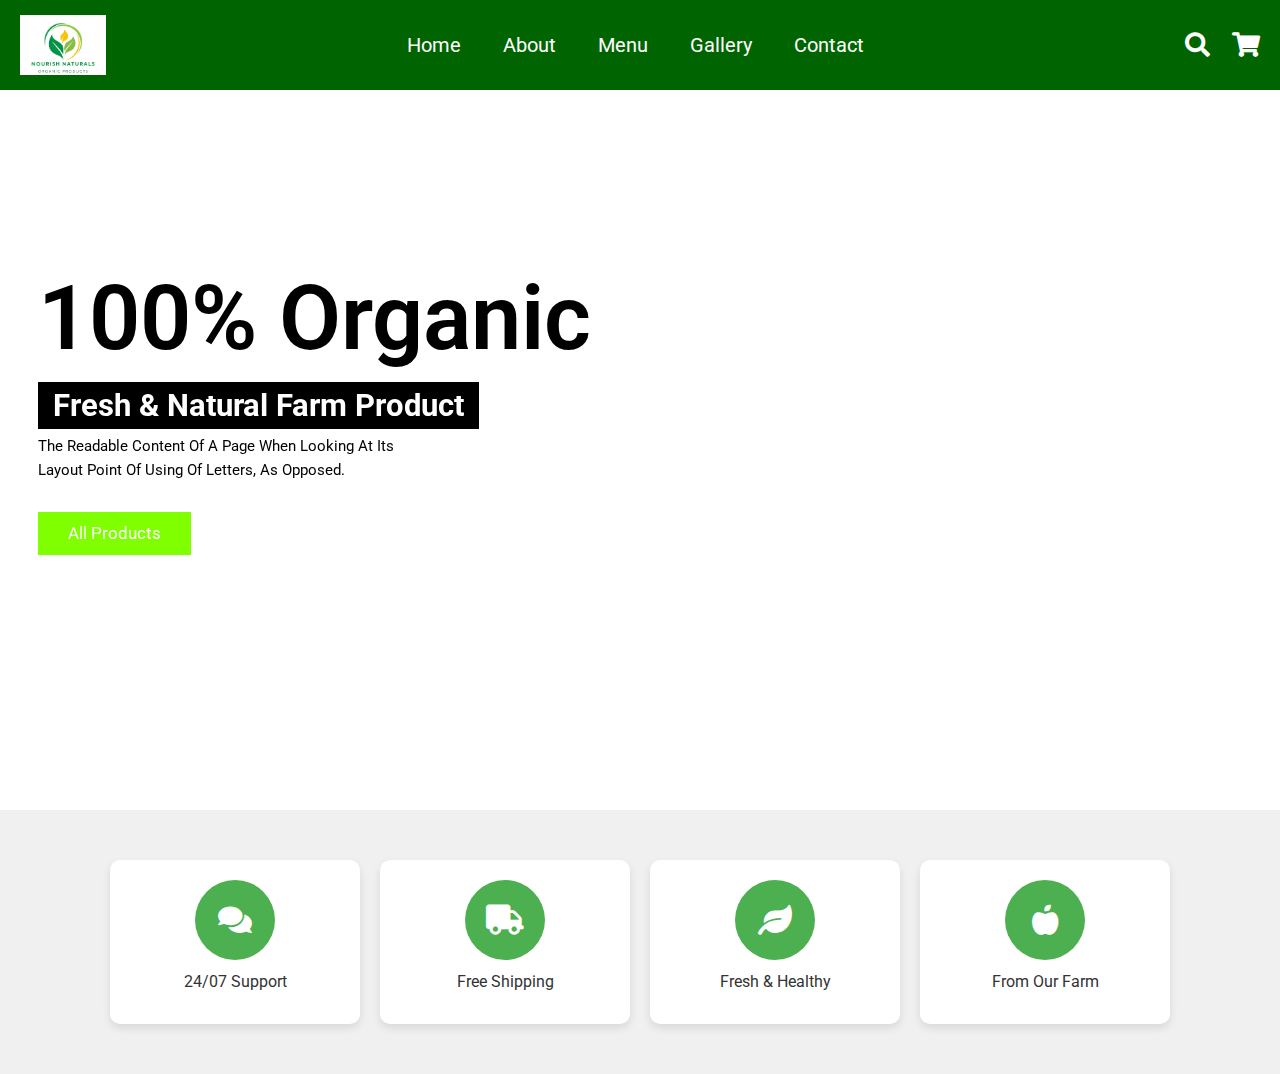
==== Home Page/index.html @ 02206007 "feature done" ====
<!DOCTYPE html>
<html lang="en">
<head>
    <meta charset="UTF-8">
    <meta name="viewport" content="width=device-width, initial-scale=1.0">
    <title>Farm Fresh Bites</title>
    <!-- CSS File Link -->
    <link rel="stylesheet" href="style.css">
     <!-- Google Fonts Link-->
    <link rel="preconnect" href="https://fonts.googleapis.com">
    <link rel="preconnect" href="https://fonts.gstatic.com" crossorigin>
    <link href="https://fonts.googleapis.com/css2?family=Roboto:wght@400;700&display=swap" rel="stylesheet">
    <!-- Font Awesome Link -->
    <link href="https://cdnjs.cloudflare.com/ajax/libs/font-awesome/5.15.4/css/all.min.css" rel="stylesheet">
    <!-- Bootstrap CSS -->
    <link href="https://cdn.jsdelivr.net/npm/bootstrap@5.1.3/dist/css/bootstrap.min.css" rel="stylesheet">
</head>
<body>
    <header class="header">
        <a href="#" class="logo">
            <img src="/Logo.png" alt="Farm Fresh Bites">
        </a>

        <nav class="navbar">
            <a href="/Home Page/index.html">Home</a>
            <a href="#">About</a>
            <a href="#">Menu</a>
            <a href="#">Gallery</a>
            <a href="#">Contact</a>
        </nav>

        <div class="icons">
            <div class="fas fa-search" id="search-icon"></div>
            <div class="fas fa-shopping-cart" id="cart-icon"></div>
            <div class="fas fa-bars" id="menu-icon"></div>
        </div>

        <div class="search-form">
            <input type="search" id="search-box" placeholder="search here...">
            <label for="search-box" class="fas fa-search"></label>
        </div>

        <div class="cart-items-container">
            <div class="cart-items">
                <span class="fas fa-times"></span>
                <img src="/Citrus Splash.png" alt="Citrus Splash">
                <div class="content">
                    <h3>Cart Item 01</h3>
                    <div class="price">$4.99/-</div>
                </div>
            </div>

            <div class="cart-items">
                <span class="fas fa-times"></span>
                <img src="/Berry Chocolate.png" alt="Betty Chocolate">
                <div class="content">
                    <h3>Cart Item 02</h3>
                    <div class="price">$7.50/-</div>
                </div>
            </div>

            <div class="cart-items">
                <span class="fas fa-times"></span>
                <img src="/Fresh Apple.png" alt="Fresh Apple">
                <div class="content">
                    <h3>Cart Item 03</h3>
                    <div class="price">$2.00/-</div>
                </div>
            </div>
            <a href="#" class="button">checkout now</a>
        </div>
    </header>

    <script src="script.js" defer></script>
    <!-- Include Bootstrap JS and Popper.js -->
    <script src="https://cdn.jsdelivr.net/npm/bootstrap@5.1.3/dist/js/bootstrap.bundle.min.js"></script>


    <section class="banner-section">
        <div class="banner-container">
            <!-- Updated to use Bootstrap 5 data attribute for automatic carousel initiation -->
            <div id="carouselExampleCaptions" class="carousel slide" data-bs-ride="carousel"> 
                <div class="carousel-inner">
                    <div class="carousel-item active">
                        <div class="carousel-caption">
                            <div class="banner-content">
                                <h1>100% Organic</h1>
                                <h3>Fresh & Natural Farm Product</h3>
                                <p>The readable content of a page when looking at its layout point of using of letters, as opposed.</p>
                                <a href="product.html" class="button">All Products</a>
                            </div>
                        </div>
                    </div>
                    <div class="carousel-item">
                        <div class="carousel-caption">
                            <div class="banner-content">
                                <h1>100% Organic</h1>
                                <h3>Fresh & Natural Farm Product</h3>
                                <p>The readable content of a page when looking at its layout point of using of letters, as opposed.</p>
                                <a href="product.html" class="button">All Products</a>
                            </div>
                        </div>
                    </div>
                </div>
            </div>
        </div>
    </section>  
    
    <section class="features-section">
        <div class="features-container">
            <a href="/contact" class="feature-card"> 
                <div class="feature-icon">
                    <i class="fas fa-comments"></i>
                </div>
                <p class="feature-text">24/07 Support</p>
            </a>
            <div class="feature-card">
                <div class="feature-icon">
                    <i class="fas fa-truck"></i>
                </div>
                <p class="feature-text">Free Shipping</p>
            </div>
            <div class="feature-card">
                <div class="feature-icon">
                    <i class="fas fa-leaf"></i>
                </div>
                <p class="feature-text">Fresh & Healthy</p>
            </div>
            <a href="/gallery" class="feature-card">
                <div class="feature-icon">
                    <i class="fas fa-apple-alt"></i>
                </div>
                <p class="feature-text">From Our Farm</p>
            </a>
        </div>
    </section>

</body>
</html>
---- Home Page/style.css ----
/* Header */

html {
    color: black;
    font-size: 10px;
    font-weight: 400;
    overflow-x: hidden; /* Prevent horizontal scrolling */
    scroll-padding-top: 9rem; /* Add padding to the top of the viewport when scrolling to an anchor link */
    scroll-behavior: smooth;
}

/* Style the scrollbar track */
html ::-webkit-scrollbar {
    width: 0.8rem; 
}


/* Style the scrollbar track */
html ::-webkit-scrollbar-track {
    background: transparent;
}

/* Style the scrollbar thumb */
html ::-webkit-scrollbar-thumb {
    background: white;
    border-radius: 5rem; 
}

* {
    font-family: "Roboto", sans-serif;
    margin: 0;
    padding: 0;
    box-sizing: border-box;
    outline: none;
    border: none;
    text-decoration: none;
    text-transform: capitalize;
    transition: 0.2s linear;
}

body {
    margin: 0;
    font-size: 10px;
    font-weight: 400;
}

.header {
    display: flex;
    justify-content: space-between;
    align-items: center;
    padding: 15px 20px;
    background-color:darkgreen;
    box-shadow: none;
    position: fixed;
    top: 0;
    left: 0;
    right: 0;
    z-index: 1000;
}

.header .logo img {
    height: 6rem;
}

.header .navbar a {
    margin: 0.1rem;
    font-size: 2rem;
    color: white;
    padding: 0.5rem 2rem;
    text-decoration: none;
}

.navbar a:hover {
    color:chartreuse;
    border-bottom: 0.1rem solid chartreuse;
    padding-bottom: 0.5rem;
}

.header .icons div{
    color: white;
    cursor: pointer;
    font-size: 2.5rem;
    margin-left: 2rem;
}

.header .icons div:hover {
    color: chartreuse;
}

#menu-icon {
    display: none;
}

.header .search-form {
    position: absolute;
    top: 115%; 
    right: 7%;
    background: white;
    width: 50rem;
    height: 5rem;
    display: flex;
    align-items: center;
    transform: scaleY(0);
    transform-origin: top;
}

.header .search-form.active {
    transform: scaleY(1);
}

.header .search-form input {
    height: 100%;
    width: 100%;
    font-size: 1.6rem;
    color: black;
    padding: 1rem;
    text-transform: none;
}

.header .search-form label {
    cursor: pointer;
    font-size: 2.2rem;
    margin-right: 1.5rem;
}

.header .search-form label:hover {
    color: chartreuse;
}

.header .cart-items-container {
    position: absolute;
    top: 100%;
    right: -100%;
    height: calc(100vh - 9.5rem); /* Compute the value based on the viewport height and a fixed value in "rem" */
    width: 35rem;
    background: white;
    padding:0 1.5rem;
}

.header .cart-items-container.active {
    right: 0;
}

.header .cart-items-container .cart-items {
    position: relative;
    margin:2rem 0;
    display: flex;
    align-items: center;
    gap: 1.5rem;
}

.header .cart-items-container .cart-items .fa-times {
    position: absolute;
    top: 1rem;
    right: 1rem;
    font-size: 2rem;
    color: black;
    cursor: pointer;
}

.header .cart-items-container .cart-items .fa-times:hover {
    color: chartreuse;
}

.header .cart-items-container .cart-items img {
    width: 7rem; 
    height: auto; 
    object-fit: contain; 
}

.header .cart-items-container .cart-items .content h3 {
    font-size: 2rem;
    color: black;
    padding-bottom: 0.5rem;
}

.header .cart-items-container .cart-items .content .price {
    font-size: 1.5rem;
    color: chartreuse;
}

.button {
    margin-top: 1rem;
    display: inline-block;
    padding: 0.9rem 3rem;
    font-size: 1.7rem;
    color: white;
    background: chartreuse;
    cursor: pointer;
    text-decoration: none;
}

.Button:hover {
    letter-spacing: 0.2rem;
}

.header .cart-items-container .Button {
    width: 100%;
    text-align: center;
}

@media (max-width: 991px) {
    html {
        font-size: 55%;
    }

    .header {
        padding: 1.5rem 2rem;
    }

    #menu-icon {
        display: inline-block;
    }

    .header .navbar {
        position: absolute;
        top: 100%; 
        right: -100%; 
        background: white;
        width: 30rem; 
        height: calc(100vh - 9.5rem); 
        flex-direction: column;
        align-items: center;
    }

    .header .navbar.active {
        right: 0; 
    }

    .header .navbar a {
        color: black;
        display: block; 
        margin: 0.5rem 1rem; 
        padding: 0.5rem 1rem; 
        font-size: 2rem; 
        text-align: center;
        margin: 0;
    }
    
    .header .search-form {
        width: 90%; 
        right: 2rem; 
    }
}


/* Banner Section */

.banner-section {
    background: url('/Banner Background.jpg');
    background-repeat: no-repeat;
    background-position: center;
    background-size: cover;
    min-height: 90vh;
}

.banner-section .carousel-item {
    padding:3rem 0;
    height: 90vh;
}

.banner-section .carousel-caption {
    top: 30%;
    bottom: 0;
    left: 3%;
    right: 0;
    text-align: left;
    width: 100%;
}

.banner-section .carousel-caption h3 {
    padding : 0.5rem 1.5rem;
    background-color: black;
    display: inline;
    color: white;
    font-size: 3.1rem;
    font-weight: 700;
    line-height: 1.2;
}

.banner-section .carousel-caption p {
    max-width: 40rem;
    margin-bottom: 2rem;
    font-size: 1.5rem;
    line-height: 1.6;
    color: black;
    margin-top: 1rem;
}

.banner-section .carousel-caption h1 {
    font-size:  9rem;
    font-weight: 600;
    line-height: 1.4;
    color: black;
}

@media (max-width:991px) {
    .banner-section{
        min-height: 70vh;
    }
    .banner-section .carousel-item {
        height: 70vh;
    }
    .banner-section .carousel-caption h3 {
        font-size: 2.5rem;
    }
    .banner-section .carousel-caption p {
        font-size: 1.3rem;
        max-width: 32rem;
    }
    .banner-section .carousel-caption h1 {
        font-size: 6rem;
    }
}

/* Features Section */
.features-section {
    display: flex;
    justify-content: center;
    align-items: center;
    background-color: #f0f0f0;  /* Light background for the section */
    padding: 40px 0;  /* Padding around the section */
}

.features-container {
    display: flex;
    justify-content: space-around;
    flex-wrap: wrap;
    max-width: 1200px; /* Maximum width of the container */
    margin: 0 auto; /* Centering the container */
}


.feature-icon {
    background-color: #4CAF50; /* Green background for the icon */
    color: white;  /* White color for the icon */
    border-radius: 50%;
    width: 60px; /* Fixed width */
    height: 60px; /* Fixed height */
    display: flex;
    align-items: center;
    justify-content: center;
    margin-bottom: 10px; /* Space between icon and text */
    font-size: 30px; /* Size of the icon */
}

.feature-text {
    font-size: 16px; /* Text size for the description */
    color: #333; /* Dark grey for text */
}

@media (max-width: 991px) {
    .feature-card {
        width: 80%; /* Full width on smaller screens */
        margin: 10px auto; /* Centering the card on smaller screens */
    }
}

.feature-icon {
    background-color: #4CAF50; /* Original green background */
    color: white;
    border-radius: 50%;
    width: 80px;
    height: 80px;
    display: flex;
    align-items: center;
    justify-content: center;
    margin-bottom: 10px;
    transition: background-color 0.3s ease; /* Smooth transition for background color change */
}

.feature-card {
    display: flex;
    flex-direction: column;
    align-items: center;
    text-align: center;
    background-color: #fff;
    padding: 20px;
    margin: 10px;
    box-shadow: 0 4px 8px rgba(0,0,0,0.1);
    border-radius: 10px;
    width: 250px;
    transition: box-shadow 0.3s ease;
    text-decoration: none; /* Removes underline from links */
    color: inherit; /* Ensures text color inherits from parent without link coloring */
}

.feature-card:hover, .feature-card:focus {
    box-shadow: 0 8px 16px rgba(0,0,0,0.2);
    cursor: pointer;
}
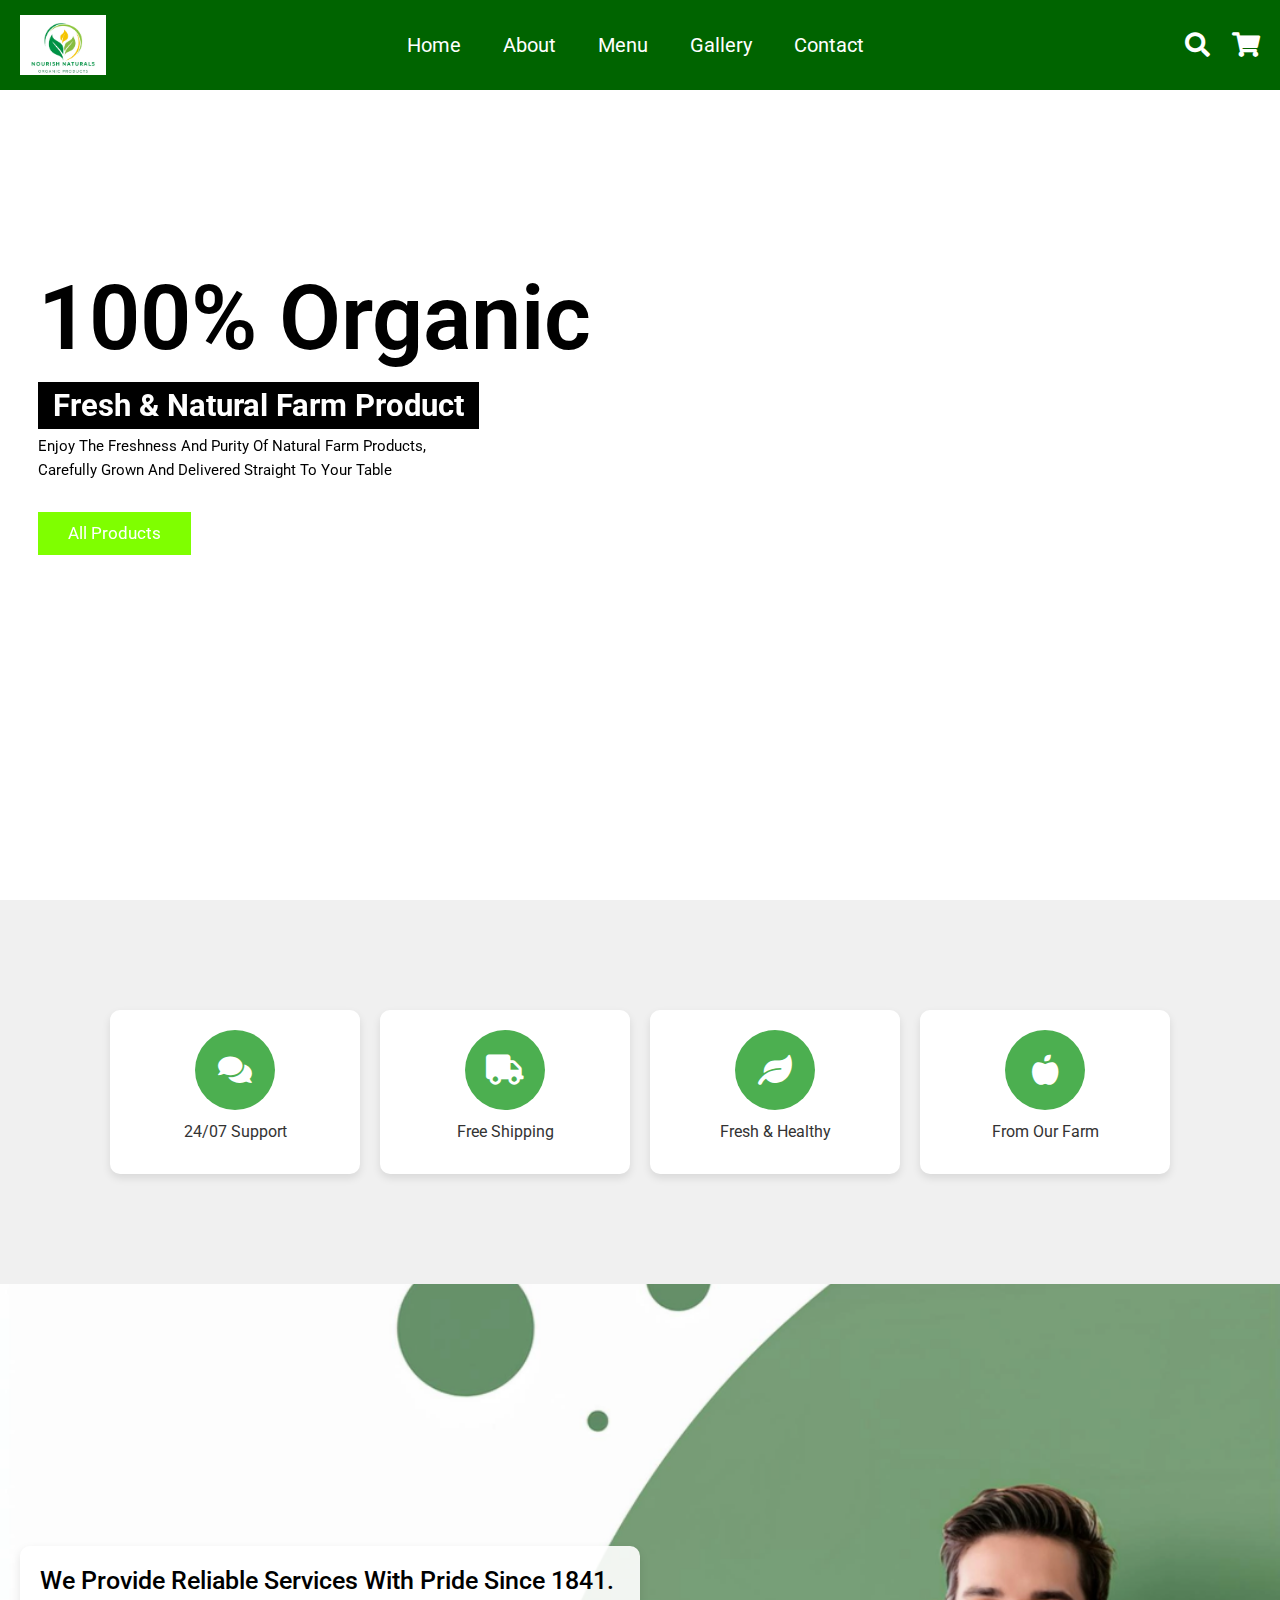
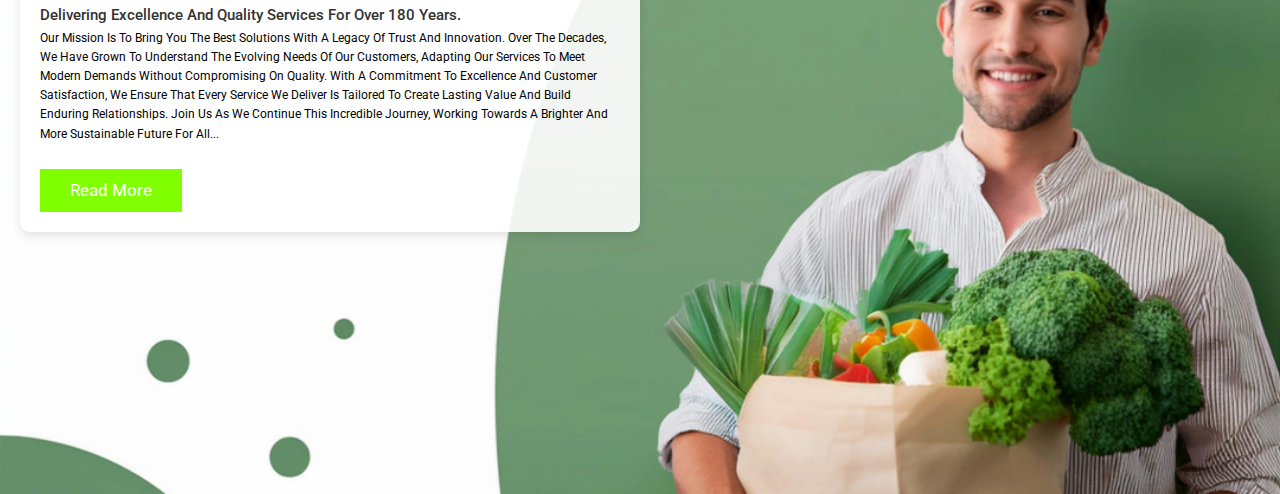
==== commit 43d0a2ab: "About section done" ====
--- a/Home Page/index.html
+++ b/Home Page/index.html
@@ -86,7 +86,7 @@
                             <div class="banner-content">
                                 <h1>100% Organic</h1>
                                 <h3>Fresh & Natural Farm Product</h3>
-                                <p>The readable content of a page when looking at its layout point of using of letters, as opposed.</p>
+                                <p>Enjoy the freshness and purity of natural farm products, carefully grown and delivered straight to your table</p>
                                 <a href="product.html" class="button">All Products</a>
                             </div>
                         </div>
@@ -96,8 +96,8 @@
                             <div class="banner-content">
                                 <h1>100% Organic</h1>
                                 <h3>Fresh & Natural Farm Product</h3>
-                                <p>The readable content of a page when looking at its layout point of using of letters, as opposed.</p>
-                                <a href="product.html" class="button">All Products</a>
+                                <p>Enjoy the freshness and purity of natural farm products, carefully grown and delivered straight to your table.</p>
+                                <a href="/product.html" class="button">All Products</a>
                             </div>
                         </div>
                     </div>
@@ -135,5 +135,27 @@
         </div>
     </section>
 
+    <section class="about-section">
+        <div class="about-container">
+            <div class="about-text">
+                <h1>We Provide Reliable Services with Pride Since 1841.</h1>
+                <h4>Delivering excellence and quality services for over 180 years.</h4>
+                <p>
+                    Our mission is to bring you the best solutions with 
+                    a legacy of trust and innovation. Over the decades, 
+                    we have grown to understand the evolving needs of our 
+                    customers, adapting our services to meet modern demands 
+                    without compromising on quality. With a commitment to 
+                    excellence and customer satisfaction, we ensure that 
+                    every service we deliver is tailored to create lasting 
+                    value and build enduring relationships. Join us as we 
+                    continue this incredible journey, working towards a 
+                    brighter and more sustainable future for all...
+                </p>
+                <a href="/about.html" class="button">Read More</a>
+            </div>
+        </div>
+    </section>
+    
 </body>
 </html>--- a/Home Page/style.css
+++ b/Home Page/style.css
@@ -251,7 +251,7 @@
     background-repeat: no-repeat;
     background-position: center;
     background-size: cover;
-    min-height: 90vh;
+    min-height: 100vh;
 }
 
 .banner-section .carousel-item {
@@ -319,7 +319,7 @@
     justify-content: center;
     align-items: center;
     background-color: #f0f0f0;  /* Light background for the section */
-    padding: 40px 0;  /* Padding around the section */
+    padding: 10rem 0;  /* Padding around the section */
 }
 
 .features-container {
@@ -381,8 +381,8 @@
     border-radius: 10px;
     width: 250px;
     transition: box-shadow 0.3s ease;
-    text-decoration: none; /* Removes underline from links */
-    color: inherit; /* Ensures text color inherits from parent without link coloring */
+    text-decoration: none; 
+    color: inherit;
 }
 
 .feature-card:hover, .feature-card:focus {
@@ -390,4 +390,54 @@
     cursor: pointer;
 }
 
-
+/* About Section */
+
+.about-section {
+    display: flex;
+    align-items: center;
+    justify-content: flex-start;
+    padding: 5rem 2rem;
+    background: url('/About Background.png') no-repeat right center;
+    background-size: cover;
+    min-height: 90vh;
+    color: #333;
+}
+
+.about-container {
+    max-width: 50%;
+    background-color: rgba(255, 255, 255, 0.9);
+    padding: 2rem;
+    border-radius: 10px;
+    box-shadow: 0 4px 10px rgba(0, 0, 0, 0.1);
+    z-index: 2;
+}
+
+.about-text h1 {
+    font-size: 2.5rem;
+    margin-bottom: 1rem;
+    color: black;
+}
+
+.about-text p {
+    font-size: 1.2rem;
+    margin-bottom: 1.5rem;
+    line-height: 1.6;
+    color: black;
+}
+
+
+@media (max-width: 991px) {
+    .about-container {
+        max-width: 55%; 
+        padding: 15px; 
+    }
+
+    .about-container h1 {
+        font-size: 2rem; 
+    }
+
+    .about-container p {
+        font-size: 1.5rem; 
+    }
+}
+
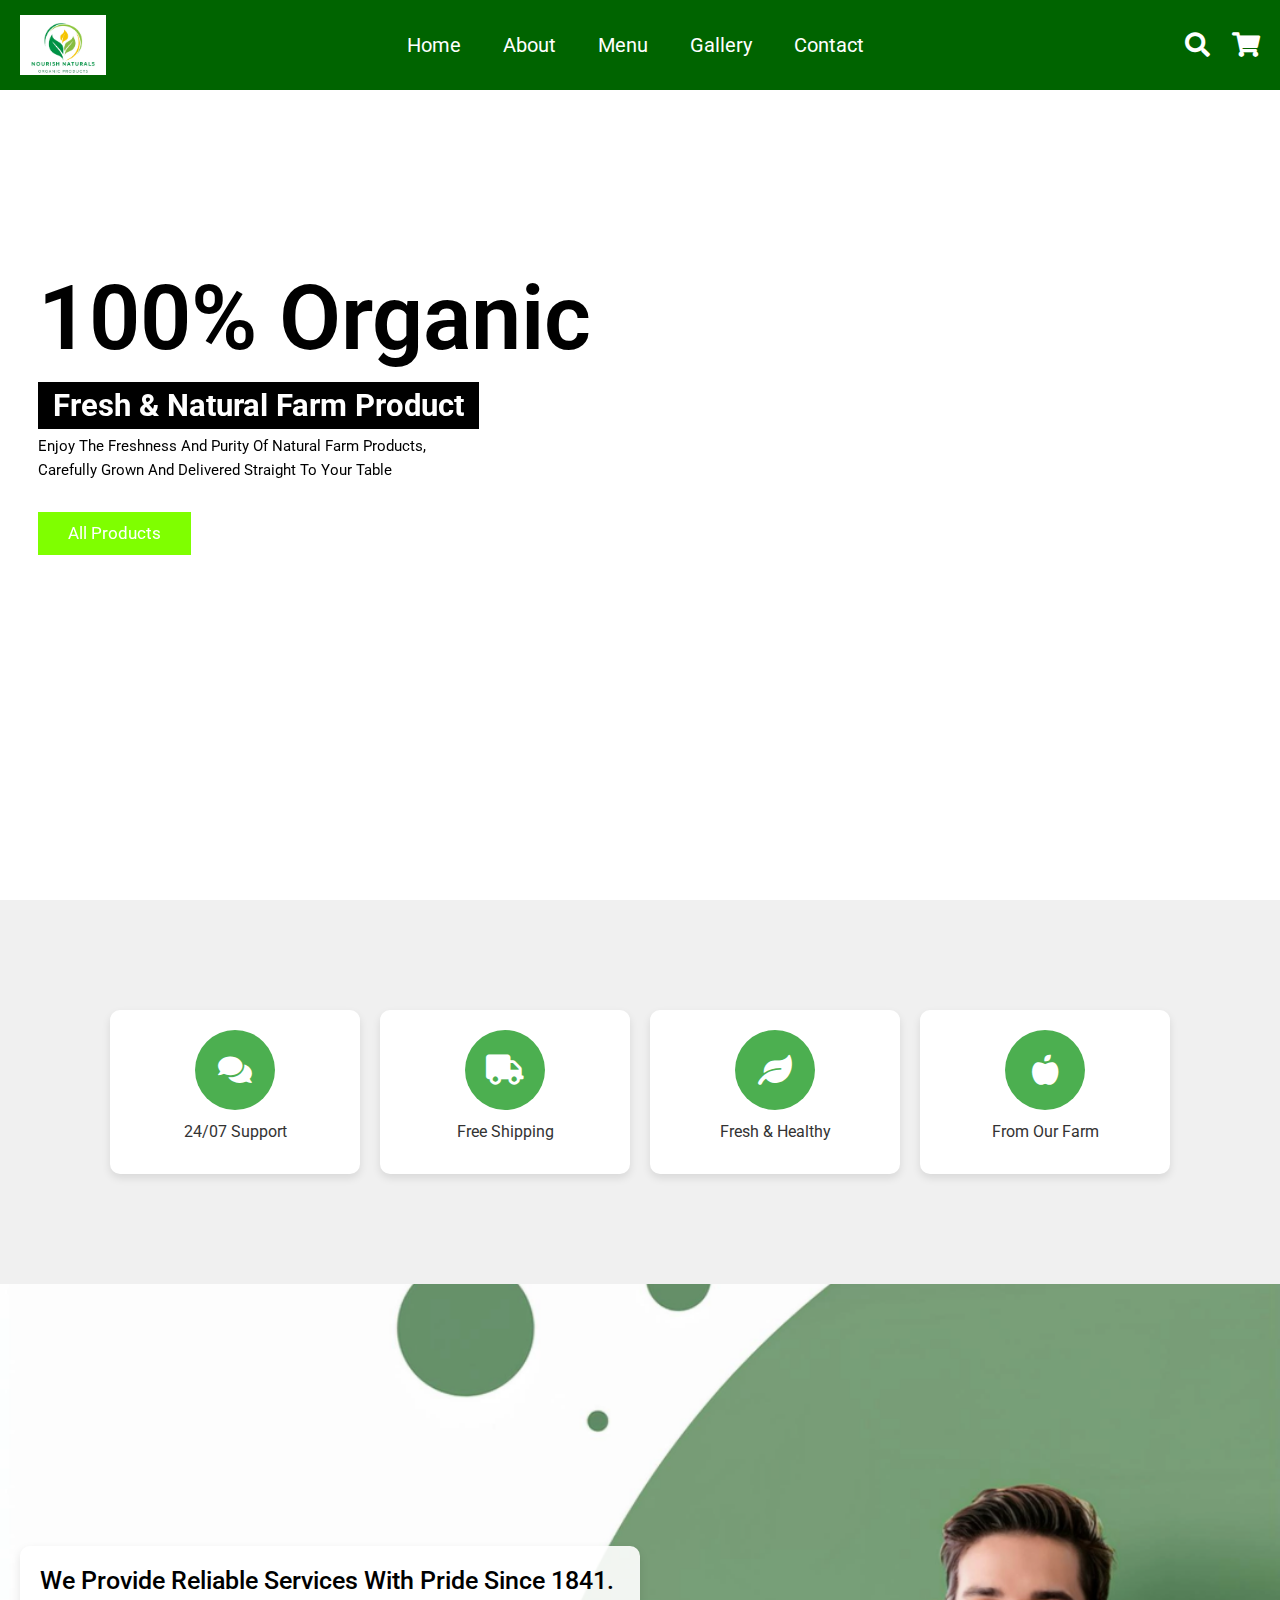
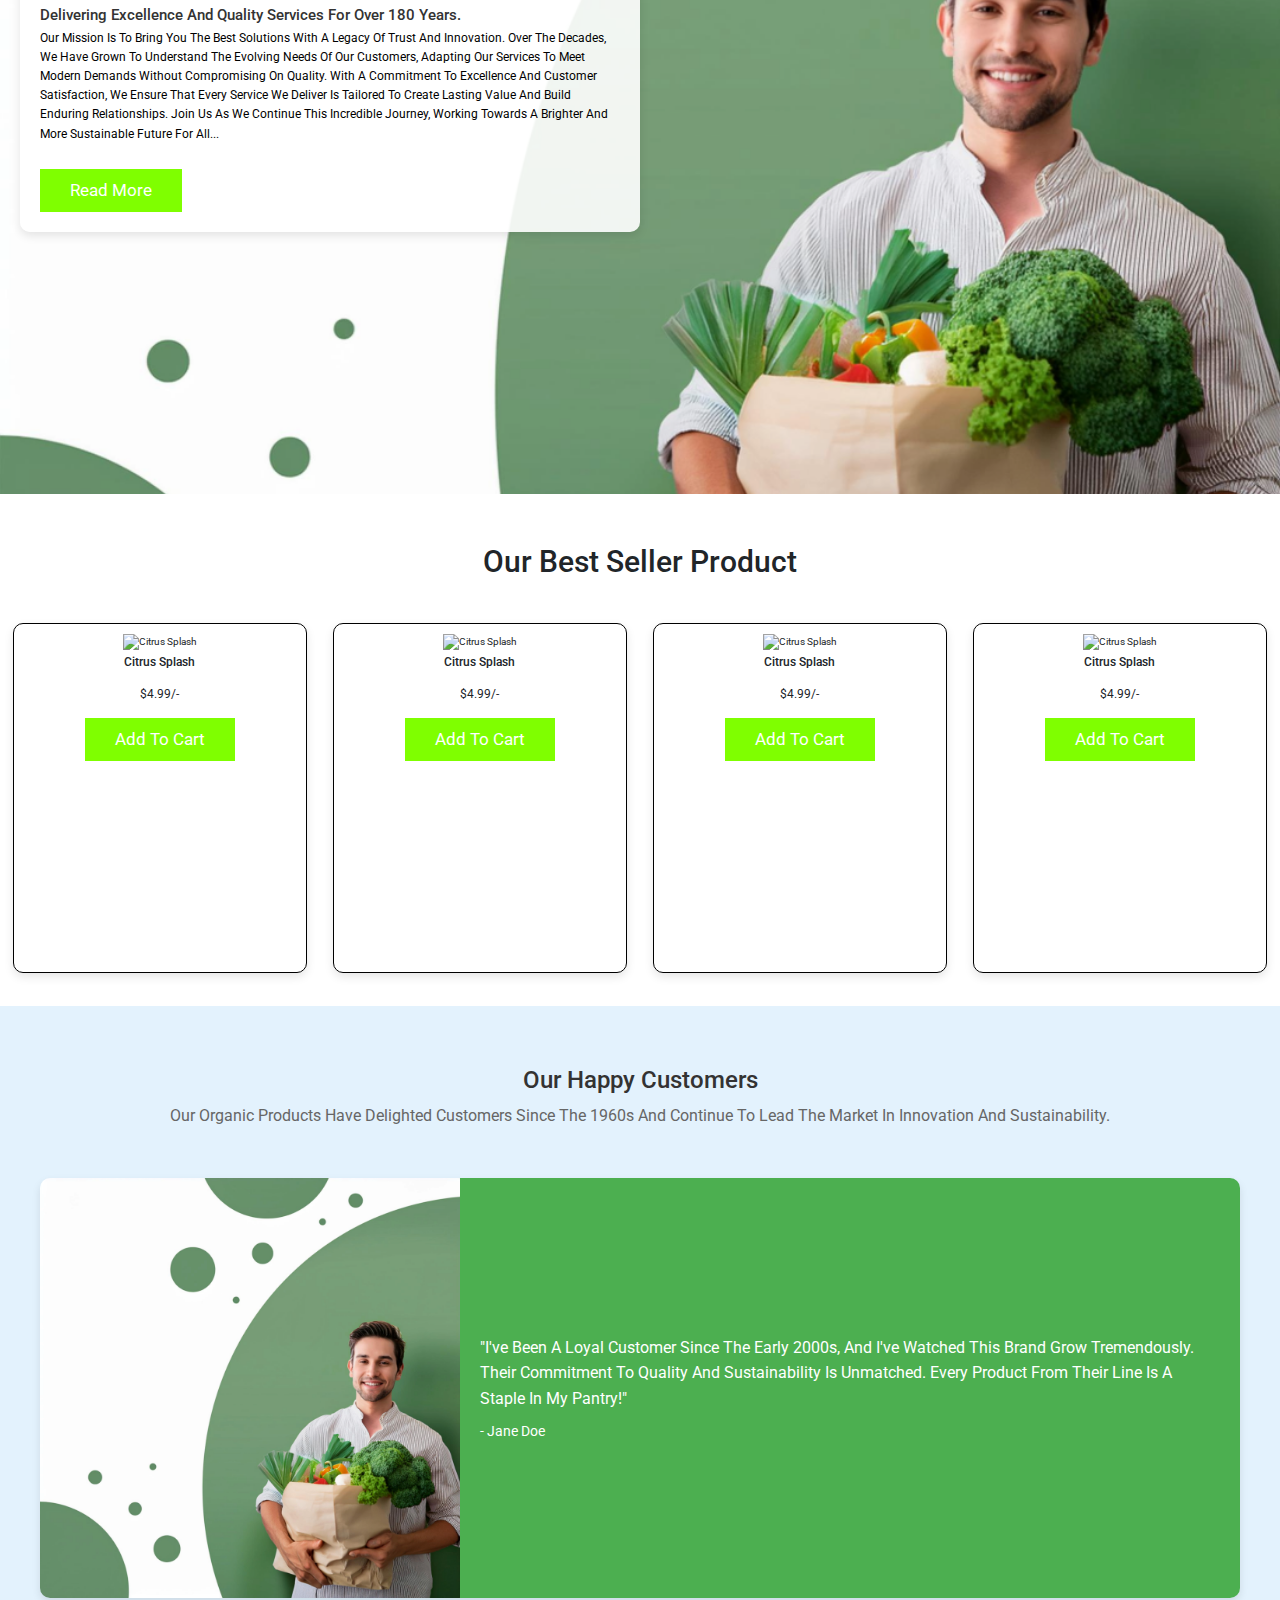
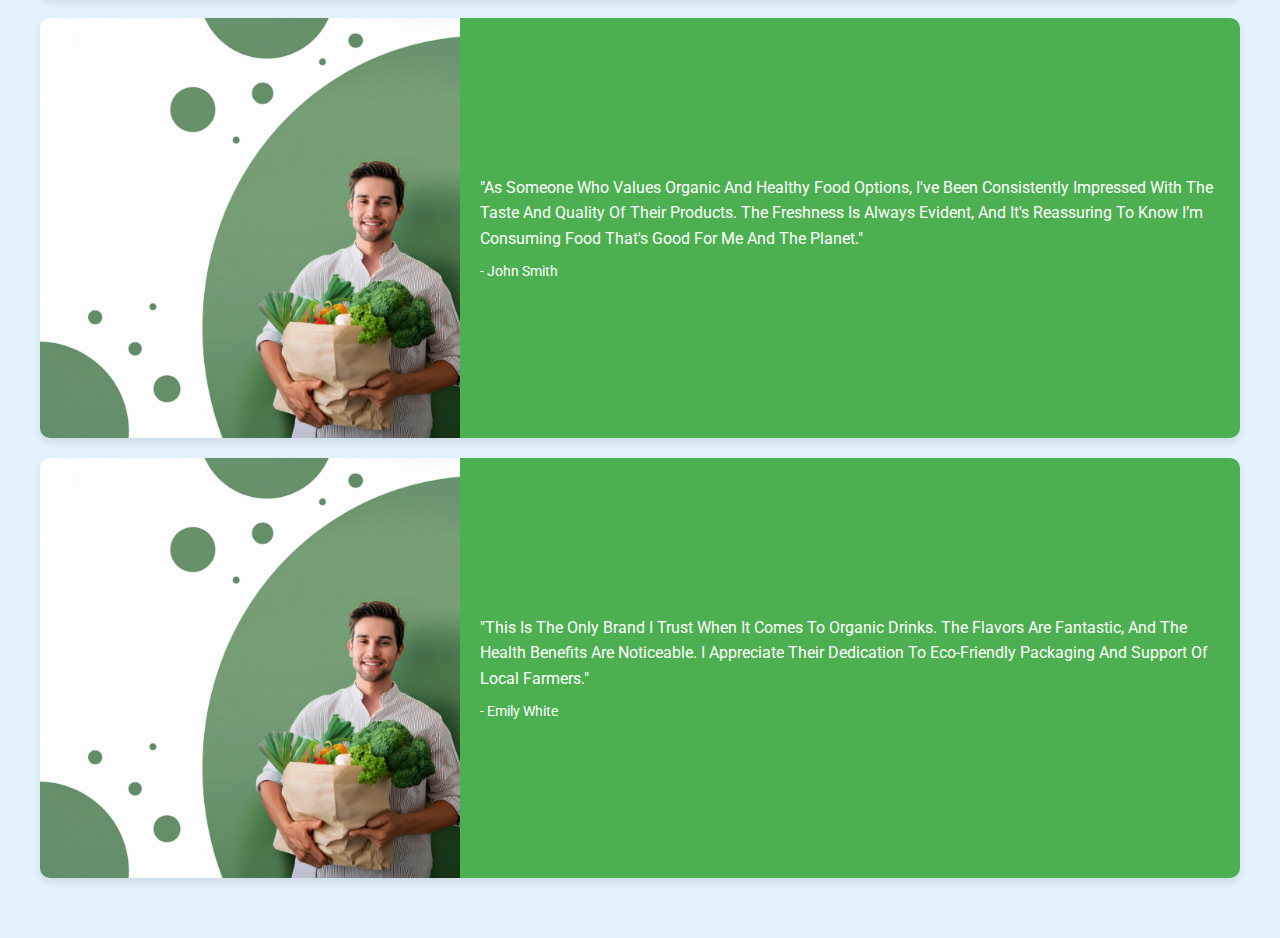
==== commit 41ac6d35: "customer section done" ====
--- a/Home Page/index.html
+++ b/Home Page/index.html
@@ -14,6 +14,9 @@
     <link href="https://cdnjs.cloudflare.com/ajax/libs/font-awesome/5.15.4/css/all.min.css" rel="stylesheet">
     <!-- Bootstrap CSS -->
     <link href="https://cdn.jsdelivr.net/npm/bootstrap@5.1.3/dist/css/bootstrap.min.css" rel="stylesheet">
+    <!-- Auto-Scrolling Testimonials -->
+    <link rel="stylesheet" type="text/css" href="https://cdn.jsdelivr.net/npm/slick-carousel@1.8.1/slick/slick.css"/>
+    <link rel="stylesheet" type="text/css" href="https://cdn.jsdelivr.net/npm/slick-carousel@1.8.1/slick/slick-theme.css">
 </head>
 <body>
     <header class="header">
@@ -72,8 +75,12 @@
     </header>
 
     <script src="script.js" defer></script>
-    <!-- Include Bootstrap JS and Popper.js -->
+    <!-- js for slide banner -->
     <script src="https://cdn.jsdelivr.net/npm/bootstrap@5.1.3/dist/js/bootstrap.bundle.min.js"></script>
+    <!-- JS for scrolling side bar -->
+    <script src="https://code.jquery.com/jquery-3.6.0.min.js"></script>
+    <script src="https://cdn.jsdelivr.net/npm/slick-carousel@1.8.1/slick/slick.min.js"></script>
+
 
 
     <section class="banner-section">
@@ -156,6 +163,67 @@
             </div>
         </div>
     </section>
-    
+
+    <section class="menu" id="menu">
+        <h1 class="heading">Our Best Seller Product</h1>
+        <div class="menu-container">
+            <div class="box">
+                <img src="/Citrus Splash.png" alt="Citrus Splash">
+                <h3>Citrus Splash</h3>
+                <div class="price">$4.99/-</div>
+                <a href="#" class="button">Add to Cart</a>
+            </div>
+            <div class="box">
+                <img src="/Berry Chocolate.png" alt="Citrus Splash">
+                <h3>Citrus Splash</h3>
+                <div class="price">$4.99/-</div>
+                <a href="#" class="button">Add to Cart</a>
+            </div>
+            <div class="box">
+                <img src="/Apple.png" alt="Citrus Splash">
+                <h3>Citrus Splash</h3>
+                <div class="price">$4.99/-</div>
+                <a href="#" class="button">Add to Cart</a>
+            </div>
+            <div class="box">
+                <img src="/Citrus Splash.png" alt="Citrus Splash">
+                <h3>Citrus Splash</h3>
+                <div class="price">$4.99/-</div>
+                <a href="#" class="button">Add to Cart</a>
+            </div>
+        </div>
+    </section>
+
+    <section class="testimonial-section">
+        <header class="testimonial-header">
+            <h1>Our Happy Customers</h1>
+            <p>Our organic products have delighted customers since the 1960s and continue to lead the market in innovation and sustainability.</p>
+        </header>
+
+        <div class="testimonial-slider">
+            <div class="testimonial">
+                <img src="/About Background.png" alt="Customer 1" class="testimonial-image">
+                <div class="testimonial-text">
+                    <p>"I've been a loyal customer since the early 2000s, and I've watched this brand grow tremendously. Their commitment to quality and sustainability is unmatched. Every product from their line is a staple in my pantry!"</p>
+                    <small>- Jane Doe</small>
+                </div>
+            </div>
+            <div class="testimonial">
+                <img src="/About Background.png" alt="Customer 2" class="testimonial-image">
+                <div class="testimonial-text">
+                    <p>"As someone who values organic and healthy food options, I've been consistently impressed with the taste and quality of their products. The freshness is always evident, and it's reassuring to know I’m consuming food that's good for me and the planet."</p>
+                    <small>- John Smith</small>
+                </div>
+            </div>
+            <div class="testimonial">
+                <img src="/About Background.png" alt="Customer 3" class="testimonial-image">
+                <div class="testimonial-text">
+                    <p>"This is the only brand I trust when it comes to organic drinks. The flavors are fantastic, and the health benefits are noticeable. I appreciate their dedication to eco-friendly packaging and support of local farmers."</p>
+                    <small>- Emily White</small>
+                </div>
+            </div>
+        </div>
+    </section>
+
 </body>
 </html>--- a/Home Page/style.css
+++ b/Home Page/style.css
@@ -296,10 +296,10 @@
 
 @media (max-width:991px) {
     .banner-section{
-        min-height: 70vh;
+        min-height: 100vh;
     }
     .banner-section .carousel-item {
-        height: 70vh;
+        height: 100vh;
     }
     .banner-section .carousel-caption h3 {
         font-size: 2.5rem;
@@ -355,6 +355,8 @@
         margin: 10px auto; /* Centering the card on smaller screens */
     }
 }
+
+/* Features Section */
 
 .feature-icon {
     background-color: #4CAF50; /* Original green background */
@@ -426,18 +428,203 @@
 }
 
 
-@media (max-width: 991px) {
-    .about-container {
-        max-width: 55%; 
-        padding: 15px; 
-    }
-
-    .about-container h1 {
-        font-size: 2rem; 
-    }
-
-    .about-container p {
-        font-size: 1.5rem; 
-    }
-}
-
+@media (max-width: 768px) {
+    .feature-icons-container {
+        grid-template-columns: repeat(2, 1fr); /* Force 2 columns */
+    }
+}
+
+
+@media (max-width: 480px) {
+    .feature-icons-container {
+        grid-template-columns: 1fr; /* Single column layout */
+    }
+}
+
+/* Product Section */
+
+.menu {
+    width: 100%;
+    padding: 20px 0;
+    box-sizing: border-box; 
+}
+
+.menu .heading {
+    text-align: center;
+    margin: 3rem 2rem;
+    font-size: 3rem;
+}
+
+.menu .menu-container {
+    display: flex;
+    flex-wrap: wrap; 
+    justify-content: space-between; 
+    align-items: stretch; 
+}
+
+.menu .menu-container .box {
+    flex: 0 0 23%;  
+    margin: 1%;  
+    padding: 1rem;  
+    text-align: center; 
+    border: 0.1rem solid black;  
+    background-color: rgba(255, 255, 255, 0.9);  
+    border-radius: 10px;  
+    box-shadow: 0 4px 10px rgba(0, 0, 0, 0.1);  
+    min-height: 350px;  
+    transition: background-color 0.3s, border-color 0.3s; 
+}
+
+
+.menu .menu-container .box:hover,
+.menu .menu-container .box:active {
+    background-color: #f0f0f0; 
+    border-color: chartreuse; 
+}
+
+.menu .menu-container .box img {
+    max-height: 200px; 
+    width: auto;
+    object-fit: cover;
+}
+
+.menu .menu-container .box h3 {
+    font-size: 1.2rem;
+    padding: 0.5rem 0;
+}
+
+.menu .menu-container .box .price {
+    font-size: 1.2rem; 
+    padding: 0.5rem 0;
+}
+
+@media (max-width: 991px) { 
+    .menu .menu-container {
+        justify-content: center;
+    }
+
+    .menu .menu-container .box {
+        flex: 0 0 48%; 
+        margin: 1%; 
+    }
+
+    .menu .menu-container .box img {
+        max-height: 120px; 
+    }
+
+    .menu .menu-container .box h3,
+    .menu .menu-container .box .price {
+        font-size: 1rem; /
+    }
+}
+
+/* Customer-section */
+
+.testimonial-header {
+    text-align: center;
+    padding: 20px;
+    margin-bottom: 20px; 
+}
+
+.testimonial-header h1 {
+    color: #333;
+    font-size: 24px; 
+    margin-bottom: 10px;
+}
+
+.testimonial-header p {
+    color: #666;
+    font-size: 16px; 
+}
+
+
+.testimonial-section {
+    box-sizing: border-box; 
+    padding: 40px;
+    background-color: #e3f2fd;
+    justify-content: center;
+    align-items: center;
+}
+
+
+.testimonial-slider {
+    display: flex ;
+    flex-direction: column;
+    align-items: center;
+    justify-content: center;
+    max-width: 1200px;
+    margin: auto;
+}
+
+.testimonial {
+    display: flex !important;
+    width: 100%;
+    margin-bottom: 20px;
+    overflow: hidden;
+    border-radius: 10px;
+    box-shadow: 0 4px 8px rgba(0,0,0,0.1);
+}
+
+.testimonial-image {
+    width: 35%;
+    height: auto;
+    object-fit: cover; 
+}
+
+.testimonial-text {
+    flex-grow: 1;
+    background-color: #4caf50;
+    color: white;
+    padding: 20px;
+    display: flex;
+    flex-direction: column;
+    justify-content: center;
+    text-align: left;
+}
+
+.testimonial-text p {
+    font-size: 16px; 
+    line-height: 1.6; 
+}
+
+.testimonial-text small {
+    font-size: 14px;
+}
+
+@media (max-width: 768px) {
+    .testimonial {
+        flex-direction: column; /* Stacked layout for phone view */
+        text-align: center; /* Center-align all text */
+        padding: 15px;
+    }
+
+    .testimonial-image {
+        width: 100%; /* Full width for small screens */
+        height: auto; /* Dynamic height based on content */
+        margin-bottom: 10px;
+    }
+
+    .testimonial-text {
+        padding: 15px;
+        font-size: 14px; /* Reduce text size for smaller screens */
+    }
+
+    .testimonial-text small {
+        font-size: 12px;
+    }
+}
+
+@media (max-width: 480px) {
+    .testimonial-image {
+        height: 150px; /* Smaller height for very small screens */
+    }
+
+    .testimonial-text {
+        font-size: 14px;
+        padding: 10px;
+    }
+
+    .testimonial-text small {
+        font-size: 12px;
+    }
+}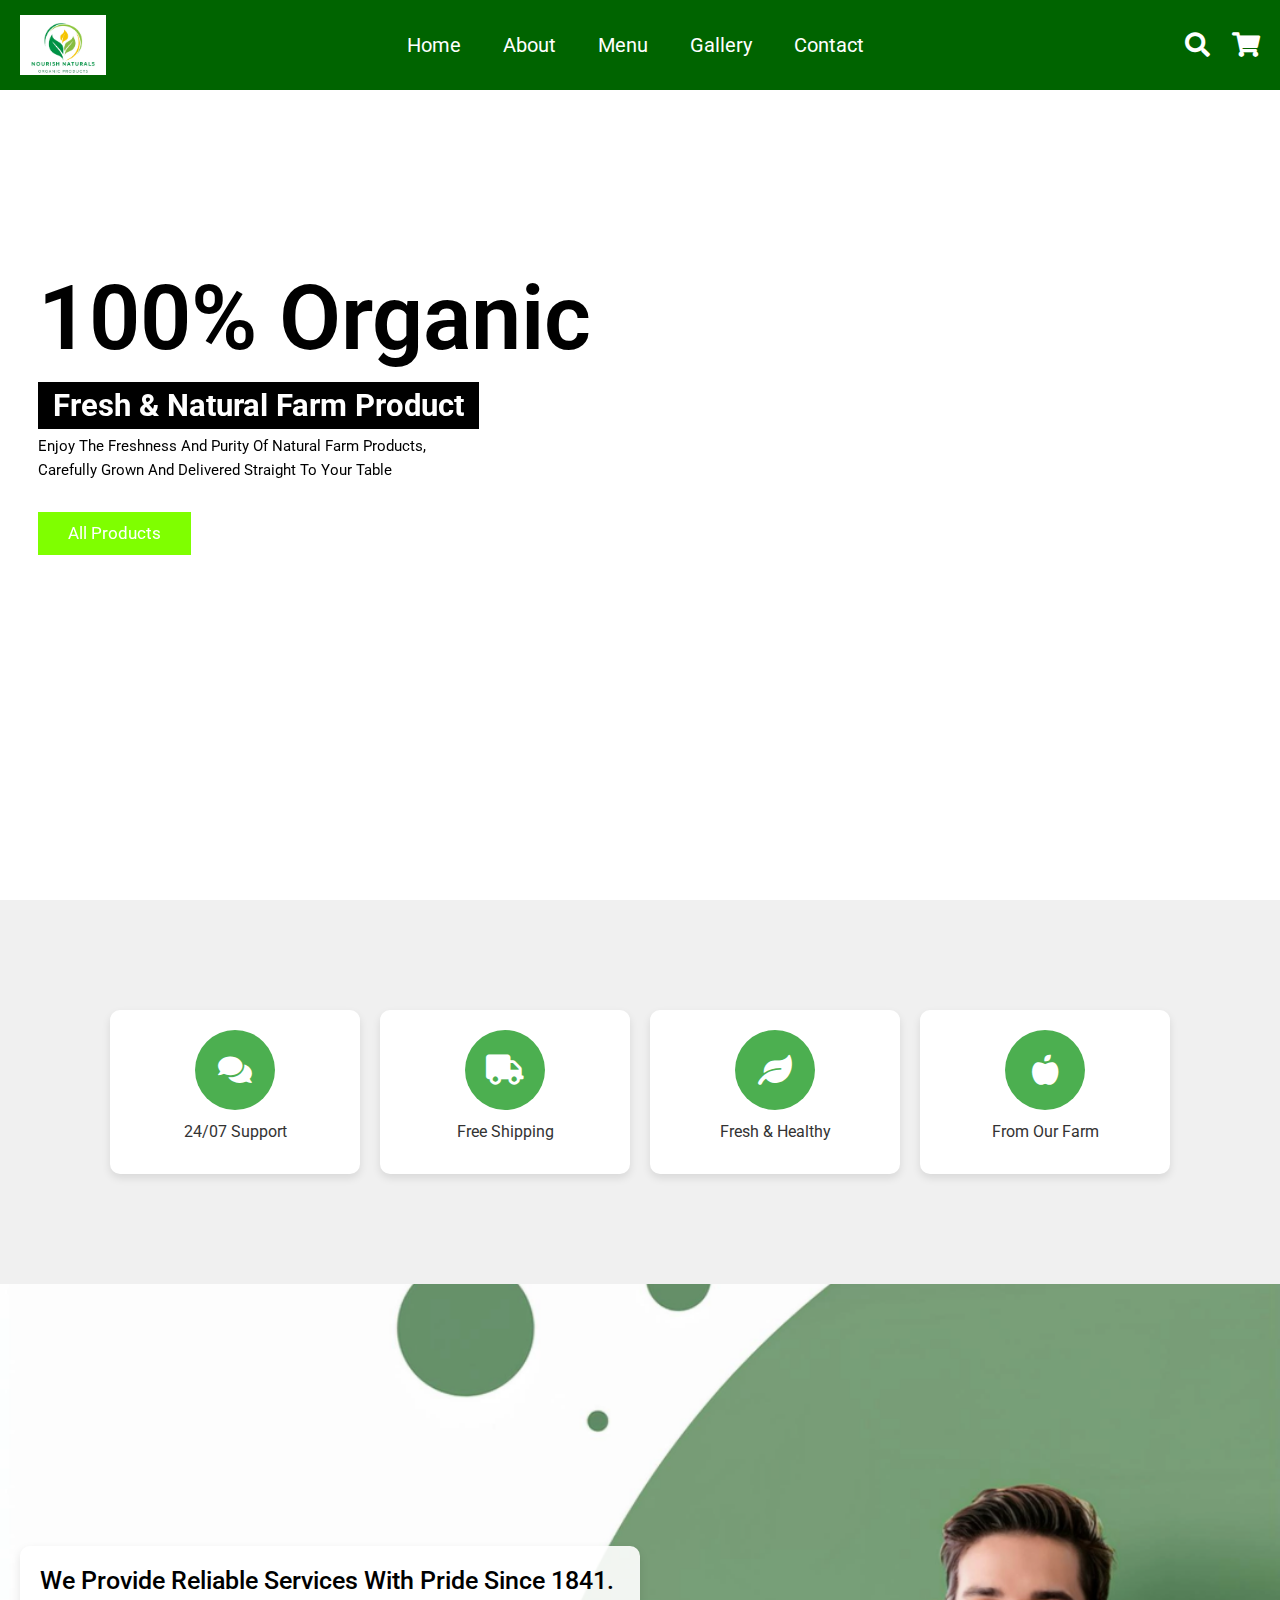
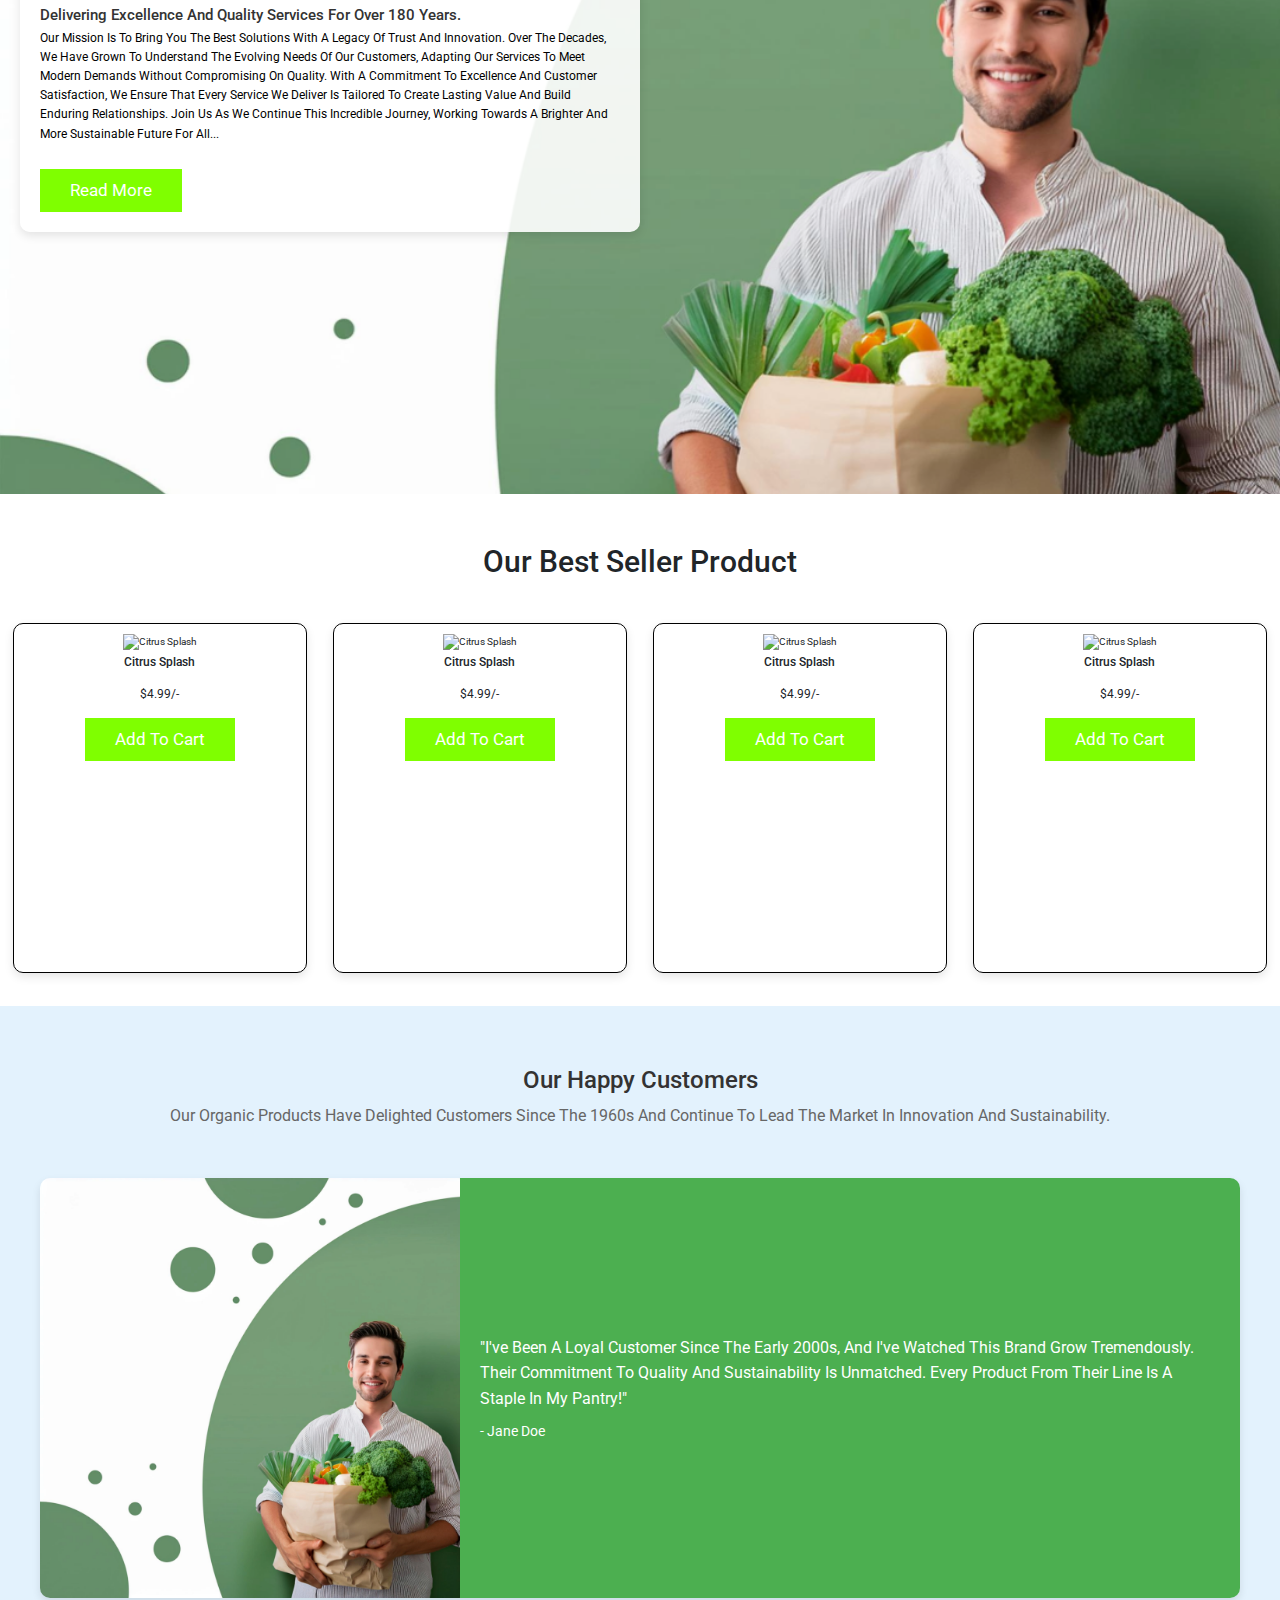
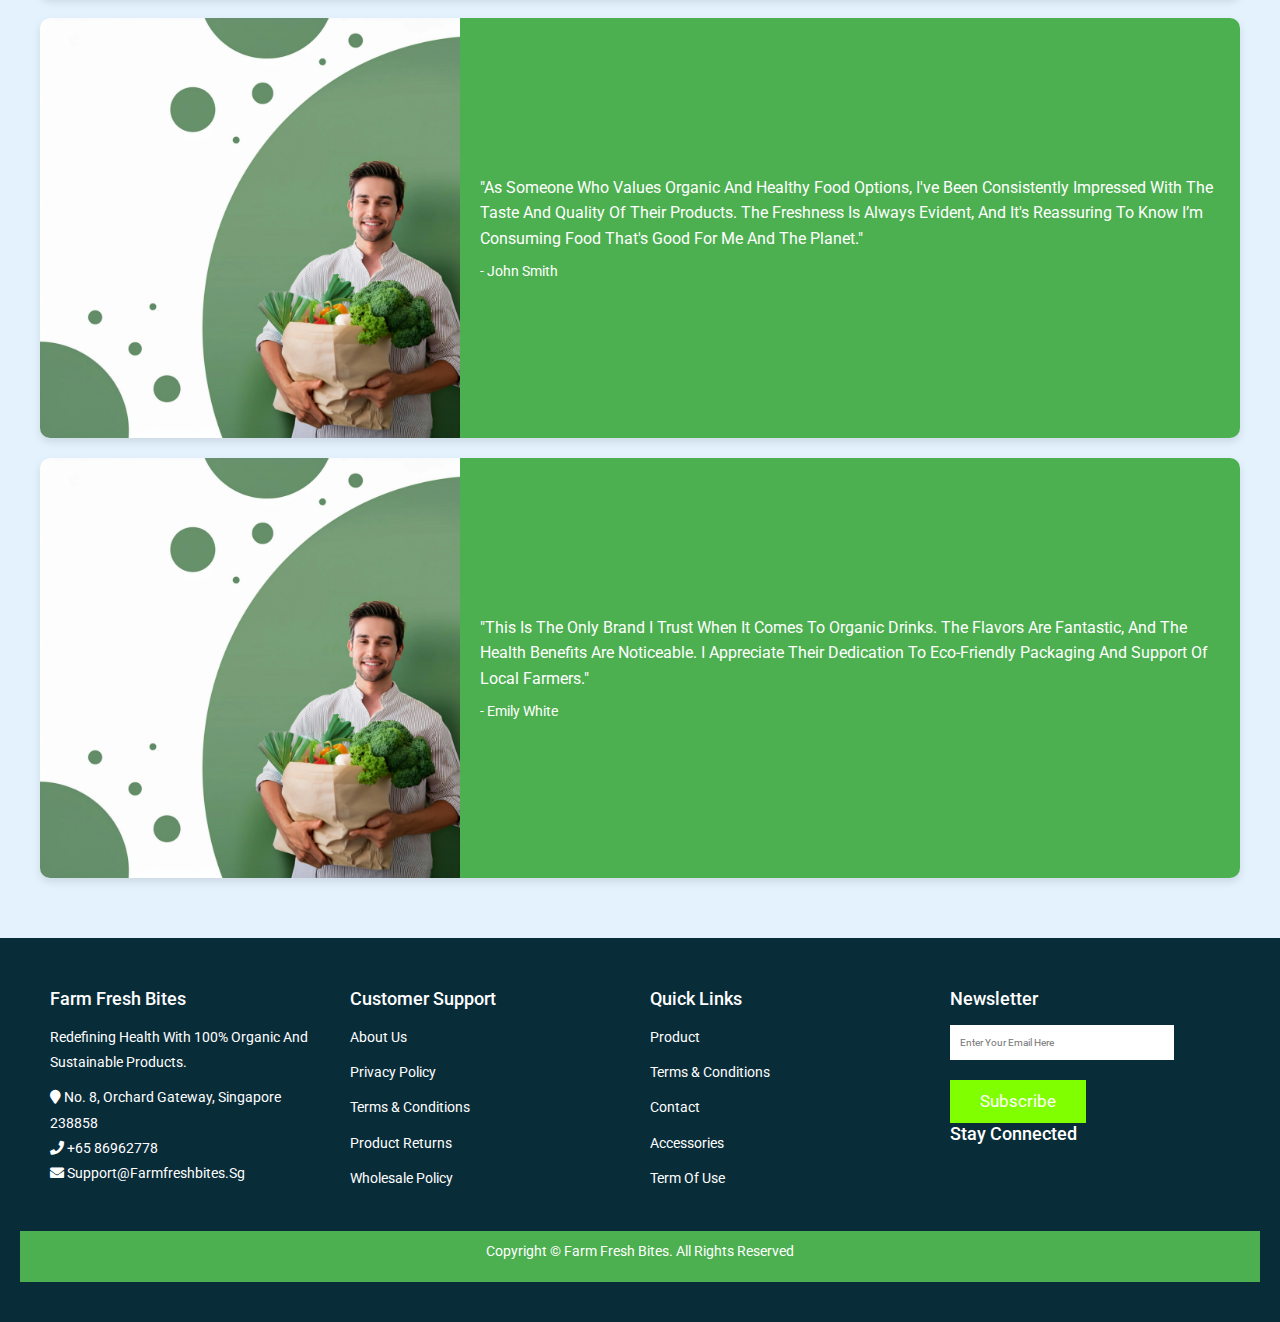
==== commit 9d8729f4: "home page done" ====
--- a/Home Page/index.html
+++ b/Home Page/index.html
@@ -225,5 +225,63 @@
         </div>
     </section>
 
+    <footer class="footer">
+        <div class="footer-container">
+    
+            <div class="footer-column">
+                <h3>Farm Fresh Bites</h3>
+                <p>Redefining health with 100% organic and sustainable products.</p>
+                <p>
+                    <i class="fa fa-map-marker"></i> No. 8, Orchard Gateway, Singapore 238858<br>
+                    <i class="fa fa-phone"></i> +65 86962778<br>
+                    <i class="fa fa-envelope"></i> support@farmfreshbites.sg
+                </p>
+            </div>
+    
+            <div class="footer-column">
+                <h3>Customer Support</h3>
+                <ul>
+                    <li><a href="#">About Us</a></li>
+                    <li><a href="#">Privacy Policy</a></li>
+                    <li><a href="#">Terms & Conditions</a></li>
+                    <li><a href="#">Product Returns</a></li>
+                    <li><a href="#">Wholesale Policy</a></li>
+                </ul>
+            </div>
+    
+            <div class="footer-column">
+                <h3>Quick Links</h3>
+                <ul>
+                    <li><a href="#">Product</a></li>
+                    <li><a href="#">Terms & Conditions</a></li>
+                    <li><a href="#">Contact</a></li>
+                    <li><a href="#">Accessories</a></li>
+                    <li><a href="#">Term of Use</a></li>
+                </ul>
+            </div>
+    
+            <div class="footer-column">
+                <h3>Newsletter</h3>
+                <form id="newsletterForm">
+                    <input type="email" placeholder="Enter Your Email Here" class="newsletter-input" />
+                    <button type="submit" class="button">Subscribe</button>
+                </form>
+                <div id="subscriptionMessage">
+                    You subscribed successfully!
+                </div>
+                <h3>Stay Connected</h3>
+                <div class="social-icons">
+                    <a href="#"><i class="fa fa-facebook"></i></a>
+                    <a href="#"><i class="fa fa-twitter"></i></a>
+                    <a href="#"><i class="fa fa-linkedin"></i></a>
+                    <a href="#"><i class="fa fa-youtube"></i></a>
+                </div>
+            </div>
+        </div>
+        <div class="footer-bottom">
+            <p>Copyright © Farm Fresh Bites. All Rights Reserved</p>
+        </div>
+    </footer>
+    
 </body>
 </html>--- a/Home Page/style.css
+++ b/Home Page/style.css
@@ -593,20 +593,20 @@
 
 @media (max-width: 768px) {
     .testimonial {
-        flex-direction: column; /* Stacked layout for phone view */
-        text-align: center; /* Center-align all text */
+        flex-direction: column; 
+        text-align: center; 
         padding: 15px;
     }
 
     .testimonial-image {
-        width: 100%; /* Full width for small screens */
-        height: auto; /* Dynamic height based on content */
+        width: 100%; 
+        height: auto; 
         margin-bottom: 10px;
     }
 
     .testimonial-text {
         padding: 15px;
-        font-size: 14px; /* Reduce text size for smaller screens */
+        font-size: 14px;
     }
 
     .testimonial-text small {
@@ -616,7 +616,7 @@
 
 @media (max-width: 480px) {
     .testimonial-image {
-        height: 150px; /* Smaller height for very small screens */
+        height: 150px;
     }
 
     .testimonial-text {
@@ -627,4 +627,109 @@
     .testimonial-text small {
         font-size: 12px;
     }
+}
+
+/* Footer Section */
+
+.footer {
+    background-color: #092c39;
+    color: white;
+    padding: 40px 20px;
+    font-family: Arial, sans-serif;
+}
+
+.footer-container {
+    display: flex;
+    flex-wrap: wrap;
+    justify-content: space-between;
+    max-width: 1200px;
+    margin: auto;
+}
+
+.footer-column {
+    flex: 1 1 250px; 
+    margin: 10px;
+}
+
+.footer-column h3 {
+    font-size: 18px;
+    margin-bottom: 15px;
+    color: #ffffff;
+}
+
+.footer-column p,
+.footer-column ul {
+    font-size: 14px;
+    line-height: 1.8;
+}
+
+.footer-column ul {
+    list-style: none;
+    padding: 0;
+}
+
+.footer-column ul li {
+    margin-bottom: 10px;
+}
+
+.footer-column ul li a {
+    color: white;
+    text-decoration: none;
+    transition: color 0.3s;
+}
+
+.footer-column ul li a:hover {
+    color: #4caf50; 
+}
+
+.newsletter-input {
+    width: 80%;
+    padding: 10px;
+    border: none;
+    margin-bottom: 10px;
+}
+
+
+.social-icons a {
+    color: white;
+    margin: 0 5px;
+    font-size: 18px;
+    text-decoration: none;
+    transition: color 0.3s;
+}
+
+.social-icons a:hover {
+    color: #4caf50;
+}
+
+
+.footer-bottom {
+    background-color: #4caf50;
+    text-align: center;
+    padding: 10px 0;
+    color: #ffffff;
+    font-size: 14px;
+    margin-top: 20px;
+}
+
+#subscriptionMessage{
+    color: white;
+    font-size: 14px;
+    margin-top: 10px;
+    display: none
+}
+
+@media (max-width: 768px) {
+    .footer-container {
+        flex-direction: column;
+        text-align: center;
+    }
+
+    .footer-column {
+        margin: 20px 0;
+    }
+
+    .newsletter-input {
+        width: 100%;
+    }
 }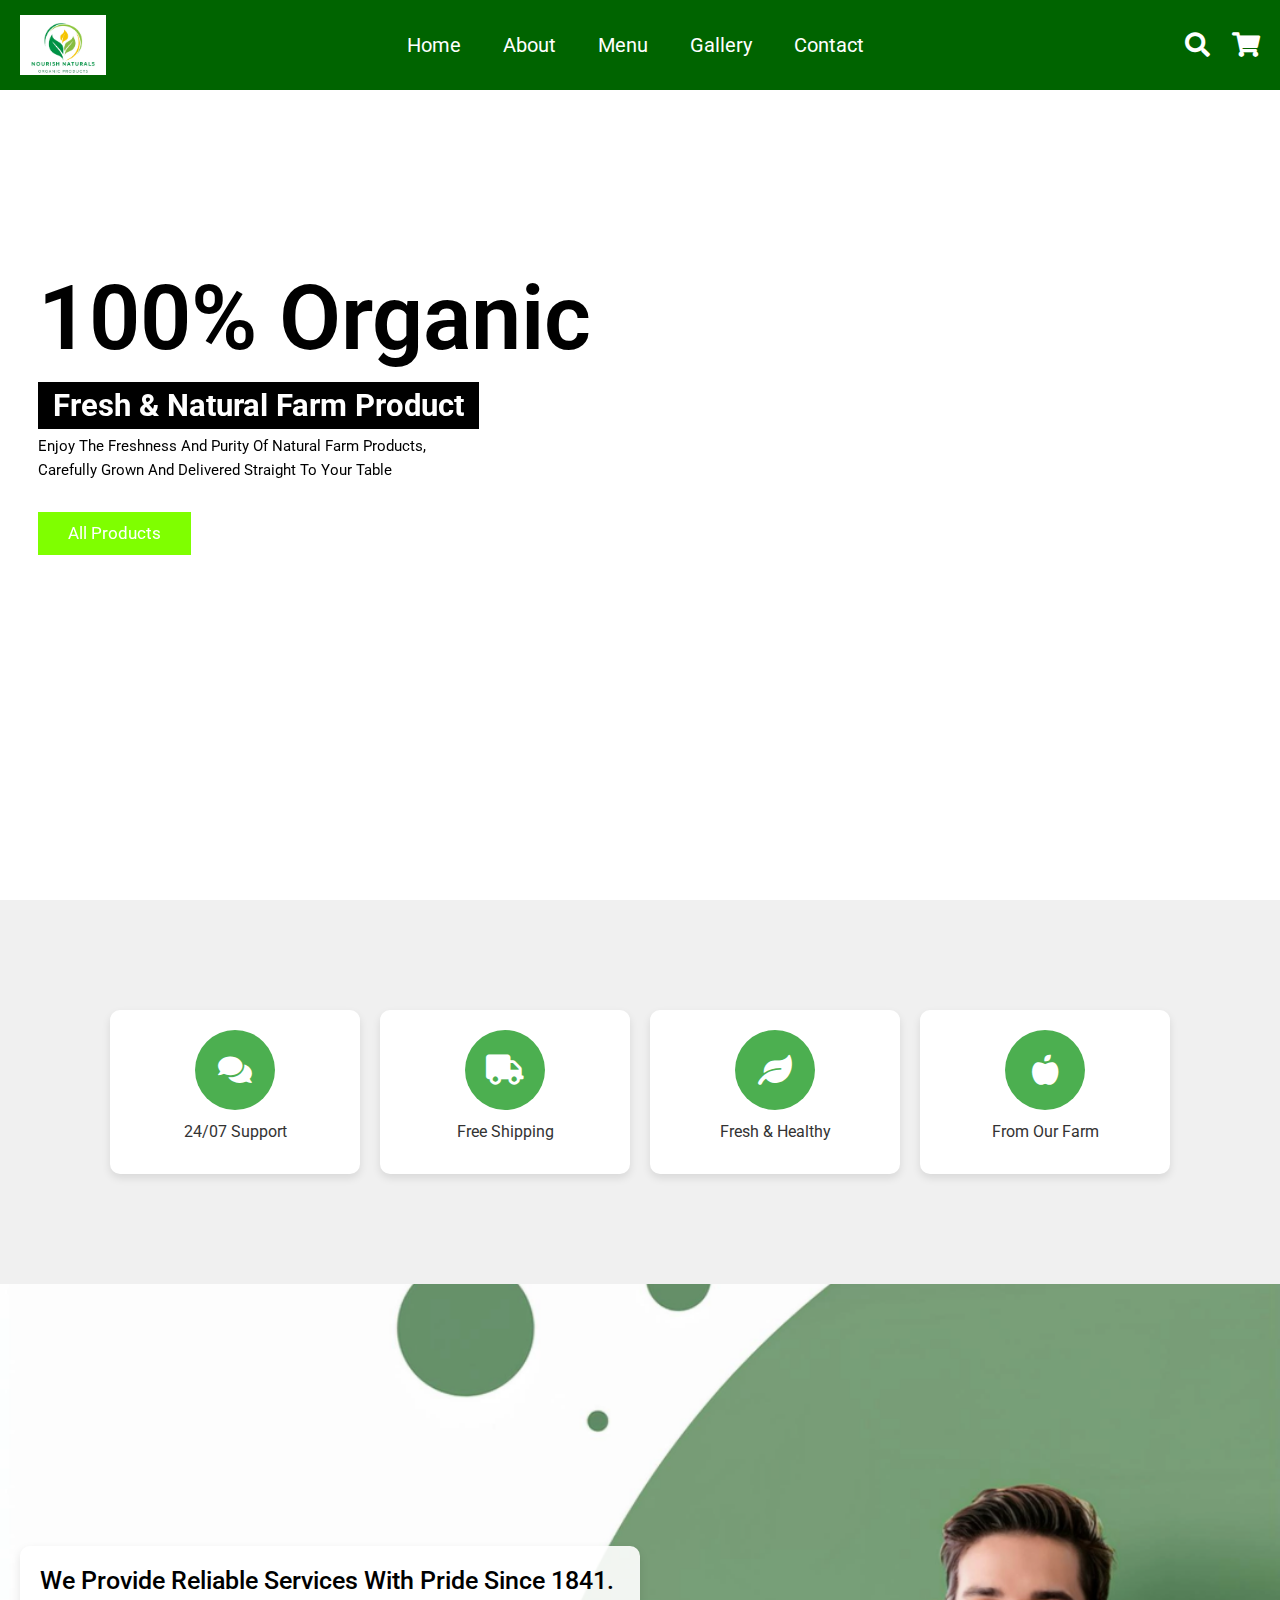
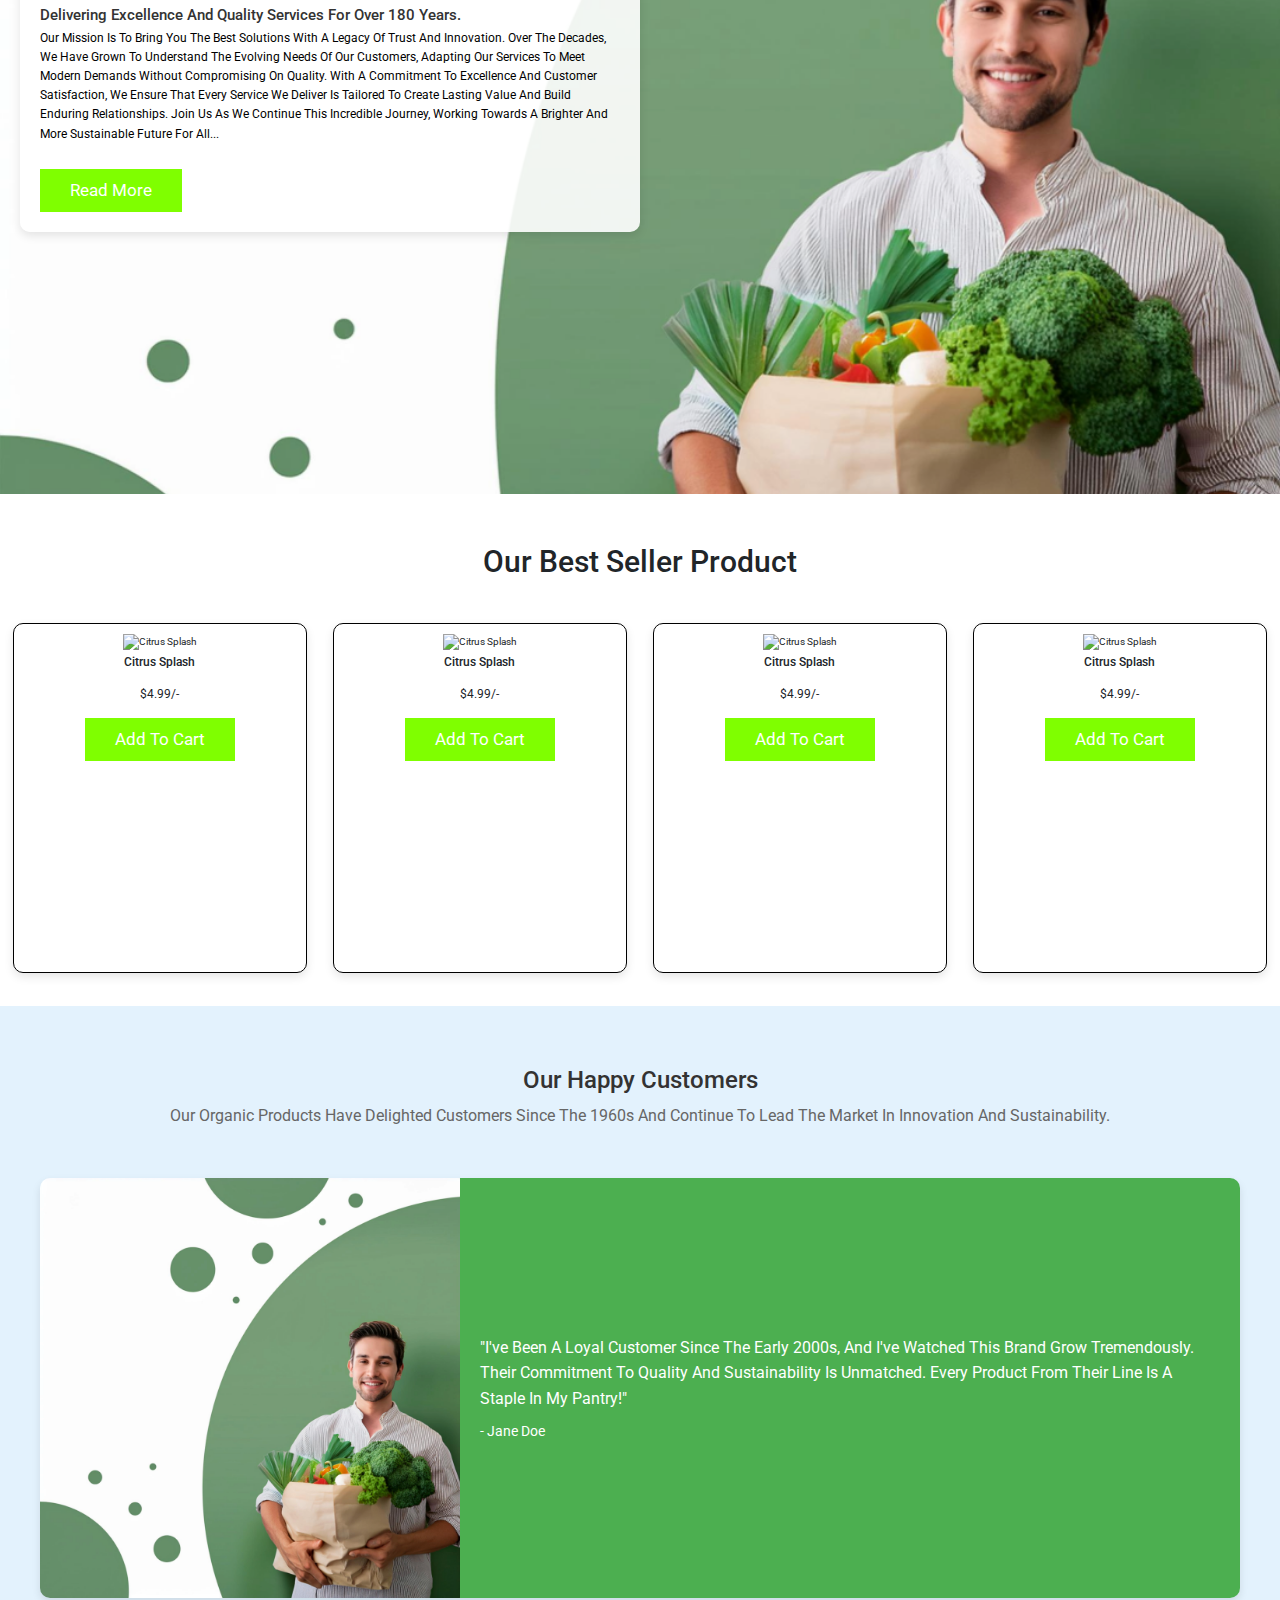
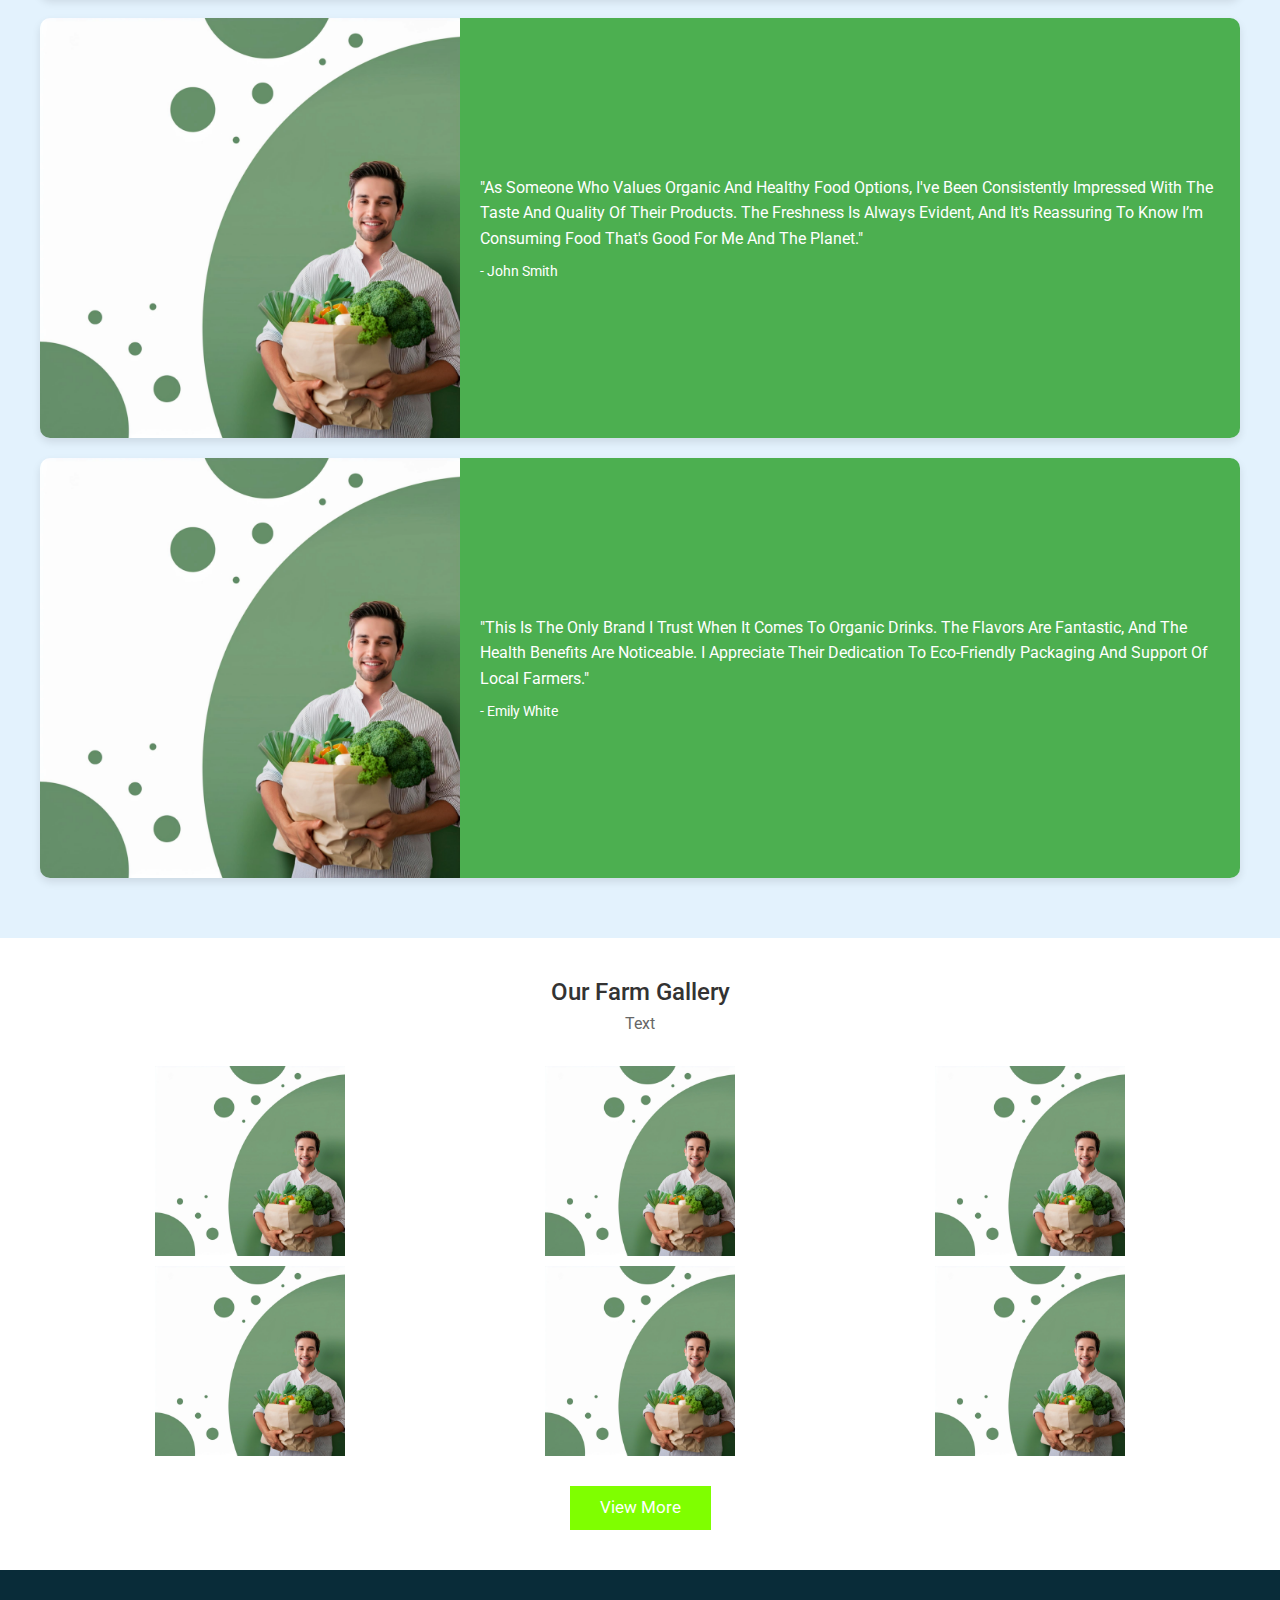
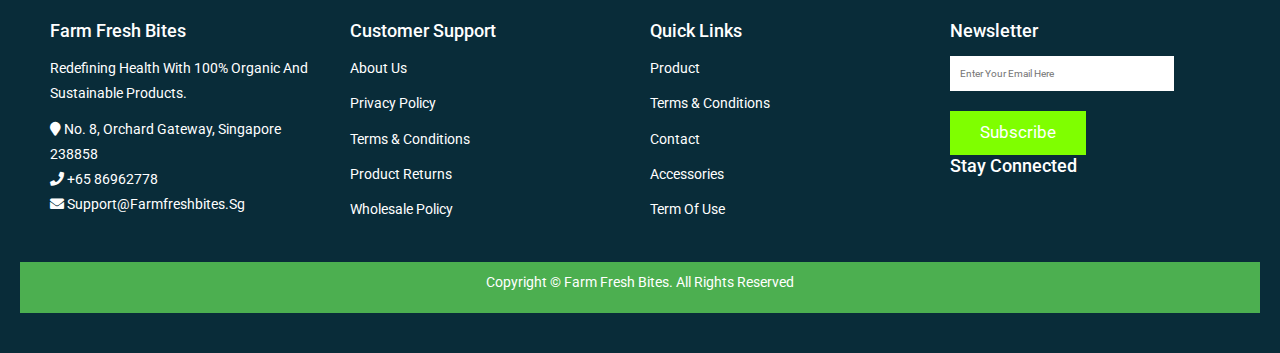
==== commit f3688693: "Add image section to home page" ====
--- a/Home Page/index.html
+++ b/Home Page/index.html
@@ -26,7 +26,7 @@
 
         <nav class="navbar">
             <a href="/Home Page/index.html">Home</a>
-            <a href="#">About</a>
+            <a href="/About Page/About.html">About</a>
             <a href="#">Menu</a>
             <a href="#">Gallery</a>
             <a href="#">Contact</a>
@@ -73,15 +73,6 @@
             <a href="#" class="button">checkout now</a>
         </div>
     </header>
-
-    <script src="script.js" defer></script>
-    <!-- js for slide banner -->
-    <script src="https://cdn.jsdelivr.net/npm/bootstrap@5.1.3/dist/js/bootstrap.bundle.min.js"></script>
-    <!-- JS for scrolling side bar -->
-    <script src="https://code.jquery.com/jquery-3.6.0.min.js"></script>
-    <script src="https://cdn.jsdelivr.net/npm/slick-carousel@1.8.1/slick/slick.min.js"></script>
-
-
 
     <section class="banner-section">
         <div class="banner-container">
@@ -159,7 +150,7 @@
                     continue this incredible journey, working towards a 
                     brighter and more sustainable future for all...
                 </p>
-                <a href="/about.html" class="button">Read More</a>
+                <a href="/About Page/About.html" class="button">Read More</a>
             </div>
         </div>
     </section>
@@ -225,6 +216,28 @@
         </div>
     </section>
 
+    <section class="gallery-container">
+        <div class="gallery-header">
+            <h1>Our Farm Gallery</h1>
+            <p>Text</p>
+        </div>
+        <div class="image-grid">
+            <img src="/About Background.png" alt="Description of Image 1" onclick="openModal(this.src, this.alt)">
+            <img src="/About Background.png" alt="Description of Image 2" onclick="openModal(this.src, this.alt)">
+            <img src="/About Background.png" alt="Description of Image 3" onclick="openModal(this.src, this.alt)">
+            <img src="/About Background.png" alt="Description of Image 4" onclick="openModal(this.src, this.alt)">
+            <img src="/About Background.png" alt="Description of Image 5" onclick="openModal(this.src, this.alt)">
+            <img src="/About Background.png" alt="Description of Image 6" onclick="openModal(this.src, this.alt)">
+        </div>
+        <a href="#" class="button">View More</a>
+    </section>
+
+    <div id="myModal" class="modal">
+        <span class="close">&times;</span>
+        <img class="modal-content" id="img01">
+        <div id="caption"></div>
+    </div>
+    
     <footer class="footer">
         <div class="footer-container">
     
@@ -283,5 +296,12 @@
         </div>
     </footer>
     
+    <script src="script.js" defer></script>
+    <!-- js for slide banner -->
+    <script src="https://cdn.jsdelivr.net/npm/bootstrap@5.1.3/dist/js/bootstrap.bundle.min.js"></script>
+    <!-- JS for scrolling side bar -->
+    <script src="https://code.jquery.com/jquery-3.6.0.min.js"></script>
+    <script src="https://cdn.jsdelivr.net/npm/slick-carousel@1.8.1/slick/slick.min.js"></script>
+    
 </body>
 </html>--- a/Home Page/style.css
+++ b/Home Page/style.css
@@ -349,15 +349,7 @@
     color: #333; /* Dark grey for text */
 }
 
-@media (max-width: 991px) {
-    .feature-card {
-        width: 80%; /* Full width on smaller screens */
-        margin: 10px auto; /* Centering the card on smaller screens */
-    }
-}
-
-/* Features Section */
-
+/* Base style for the icons */
 .feature-icon {
     background-color: #4CAF50; /* Original green background */
     color: white;
@@ -383,13 +375,38 @@
     border-radius: 10px;
     width: 250px;
     transition: box-shadow 0.3s ease;
-    text-decoration: none; 
-    color: inherit;
+    text-decoration: none; /* Removes underline from links */
+    color: inherit; /* Ensures text color inherits from parent without link coloring */
 }
 
 .feature-card:hover, .feature-card:focus {
     box-shadow: 0 8px 16px rgba(0,0,0,0.2);
     cursor: pointer;
+}
+
+@media (max-width: 991px) {
+    .feature-card {
+        width: 45%; /* Two cards per row on tablets */
+    }
+}
+
+/* For phones (≤ 575px) */
+@media (max-width: 575px) {
+    .features-container {
+        justify-content: space-between;
+    }
+    .feature-card {
+        width: 45%; /* Two cards per row */
+        margin: 10px; /* Add spacing between cards */
+    }
+    .feature-icon {
+        width: 60px; /* Smaller icon */
+        height: 60px;
+        font-size: 20px; /* Smaller font size */
+    }
+    .feature-text {
+        font-size: 14px; /* Adjust text size for smaller screens */
+    }
 }
 
 /* About Section */
@@ -629,6 +646,100 @@
     }
 }
 
+/* Gallary Section */
+
+.gallery-container {
+    width: 100%;
+    max-width: 1200px;
+    margin: 20px auto;
+    padding: 20px;
+    text-align: center;
+}
+
+.gallery-header h1 {
+    font-size: 24px;
+    color: #333;
+}
+
+.gallery-header p {
+    font-size: 16px;
+    color: #666;
+}
+
+.image-grid {
+    display: grid;
+    grid-template-columns: repeat(3, 1fr); 
+    gap: 10px;
+    padding: 20px 0;
+}
+
+.image-grid img {
+    width: 50%; 
+    height: auto;
+    cursor: pointer;
+    margin: auto; 
+}
+
+.modal {
+    display: none;
+    position: fixed;
+    z-index: 1000;
+    left: 0;
+    top: 0;
+    width: 100%;
+    height: 100%; 
+    overflow: auto;
+    background-color: rgba(0,0,0,0.8);
+}
+
+.modal-content {
+    margin: 1px auto; 
+    display: block;
+    width: 80%;
+    max-width: 700px;
+}
+
+.close {
+    position: absolute;
+    top: 15px;
+    right: 35px;
+    color: #fff;
+    font-size: 40px;
+    font-weight: bold;
+    cursor: pointer;
+}
+
+.close:hover {
+    color: #bbb;
+}
+
+#caption {
+    color: #ccc;
+    text-align: center;
+    padding: 10px 0;
+    font-size: 18px;
+}
+
+@media (max-width: 768px) {
+    .image-grid {
+        grid-template-columns: repeat(2, 1fr);
+    }
+    .modal-content {
+        width: 90%; 
+        margin: 12% auto;
+    }
+}
+
+@media (max-width: 480px) {
+    .image-grid {
+        grid-template-columns: 1fr;
+    }
+    .modal-content {
+        width: 95%; 
+        margin: 12% auto;
+    }
+}
+
 /* Footer Section */
 
 .footer {
